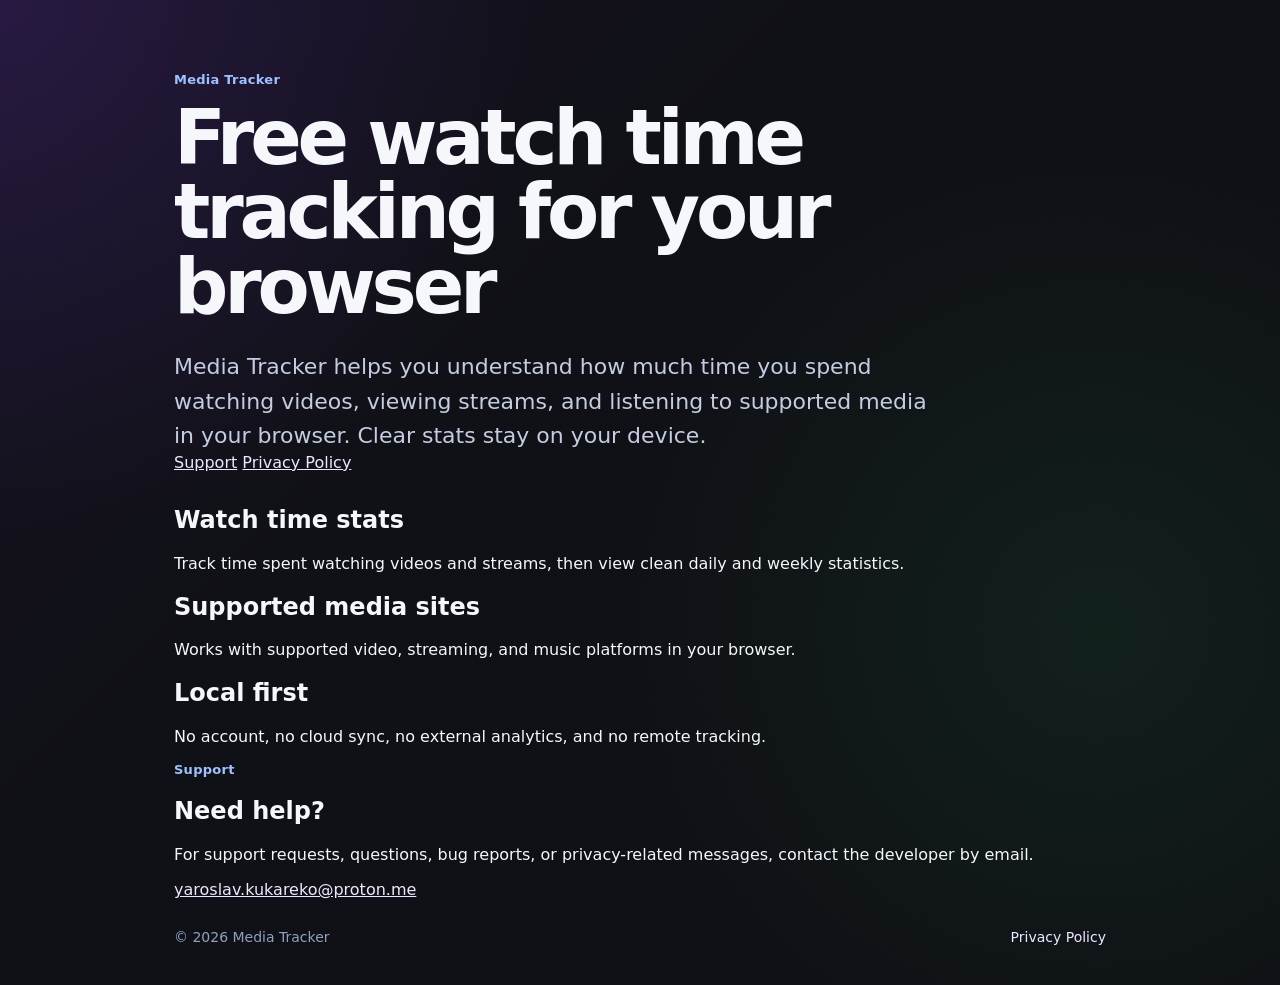
==== index.html @ 18a37ac7 "Add files via upload" ====
<!doctype html>
<html lang="en">
<head>
  <meta charset="utf-8" />
  <meta name="viewport" content="width=device-width, initial-scale=1" />
  <title>Media Tracker — Free Watch Time Tracker</title>
  <meta name="description" content="Media Tracker helps you track video and stream watch time, plus supported music listening time, with clear stats right in your browser." />
  <link rel="stylesheet" href="./styles.css" />
  <link rel="icon" href="./favicon.svg" type="image/svg+xml" />
</head>
<body>
  <main class="page">
    <section class="hero" aria-labelledby="hero-title">
      <p class="eyebrow">Media Tracker</p>

      <h1 id="hero-title">Free watch time tracking for your browser</h1>

      <p class="lead">
        Media Tracker helps you understand how much time you spend watching videos,
        viewing streams, and listening to supported media in your browser.
        Clear stats stay on your device.
      </p>

      <div class="actions" aria-label="Main actions">
        <a class="button button-primary" href="#support">Support</a>
        <a class="button button-secondary" href="./privacy.html">Privacy Policy</a>
      </div>
    </section>

    <section class="cards" aria-label="Main features">
      <article class="card">
        <div class="icon" aria-hidden="true">
          <span class="bar bar-1"></span>
          <span class="bar bar-2"></span>
          <span class="bar bar-3"></span>
        </div>
        <h2>Watch time stats</h2>
        <p>
          Track time spent watching videos and streams, then view clean daily
          and weekly statistics.
        </p>
      </article>

      <article class="card">
        <div class="icon icon-dot" aria-hidden="true"></div>
        <h2>Supported media sites</h2>
        <p>
          Works with supported video, streaming, and music platforms in your browser.
        </p>
      </article>

      <article class="card">
        <div class="icon icon-lock" aria-hidden="true"></div>
        <h2>Local first</h2>
        <p>
          No account, no cloud sync, no external analytics, and no remote tracking.
        </p>
      </article>
    </section>

    <section id="support" class="support" aria-labelledby="support-title">
      <div>
        <p class="eyebrow">Support</p>
        <h2 id="support-title">Need help?</h2>
        <p>
          For support requests, questions, bug reports, or privacy-related messages,
          contact the developer by email.
        </p>
      </div>

      <a class="support-email" href="mailto:yaroslav.kukareko@proton.me">
        yaroslav.kukareko@proton.me
      </a>
    </section>

    <footer class="footer">
      <span>© <span id="year"></span> Media Tracker</span>
      <a href="./privacy.html">Privacy Policy</a>
    </footer>
  </main>

  <script>
    document.getElementById("year").textContent = new Date().getFullYear();
  </script>
</body>
</html>
---- styles.css ----
:root {
  --bg: #101116;
  --card: rgba(23, 26, 35, 0.86);
  --card-border: #2a2f3d;
  --text: #f5f7fb;
  --muted: #c3cce0;
  --muted-2: #8fa1bf;
  --purple: #9a4dff;
  --purple-2: #7237ff;
  --green: #31dc73;
  --blue: #9fc1ff;
  --shadow: rgba(0, 0, 0, 0.32);
}

* {
  box-sizing: border-box;
}

html {
  scroll-behavior: smooth;
}

body {
  margin: 0;
  min-height: 100vh;
  font-family:
    Inter, ui-sans-serif, system-ui, -apple-system, BlinkMacSystemFont,
    "Segoe UI", Roboto, Arial, sans-serif;
  color: var(--text);
  background:
    radial-gradient(circle at 0% 0%, rgba(154, 77, 255, 0.14), transparent 34rem),
    radial-gradient(circle at 86% 64%, rgba(49, 220, 115, 0.08), transparent 30rem),
    linear-gradient(135deg, #151123 0%, var(--bg) 38%, #0f1015 100%);
}

a {
  color: #eee7ff;
}

.page {
  width: min(100%, 980px);
  margin: 0 auto;
  padding: 72px 24px 40px;
}

.hero {
  max-width: 760px;
  margin-bottom: 34px;
}

.eyebrow {
  margin: 0 0 14px;
  color: var(--blue);
  font-size: 13px;
  font-weight: 800;
  letter-spacing: 0.02em;
}

h1 {
  margin: 0;
  max-width: 720px;
  font-size: clamp(44px, 7vw, 76px);
  line-height: 0.98;
  letter-spacing: -0.055em;
}

.lead {
  max-width: 760px;
  margin: 26px 0 0;
  color: var(--muted);
  font-size: clamp(18px, 2vw, 22px);
  line-height: 1.55;
}

.updated {
  margin: 18px 0 0;
  color: var(--muted-2);
  font-size: 15px;
}

.policy-card {
  border: 1px solid var(--card-border);
  border-radius: 14px;
  background:
    linear-gradient(180deg, rgba(255, 255, 255, 0.025), rgba(255, 255, 255, 0)),
    var(--card);
  box-shadow: 0 20px 50px var(--shadow);
  padding: 26px 28px;
  margin-bottom: 16px;
}

.policy-card h2 {
  margin: 0 0 12px;
  font-size: 22px;
  line-height: 1.2;
  letter-spacing: -0.02em;
}

.policy-card p,
.policy-card li {
  color: var(--muted);
  font-size: 16px;
  line-height: 1.65;
}

.policy-card p {
  margin: 12px 0 0;
}

.policy-card ul {
  margin: 12px 0 0;
  padding-left: 22px;
}

.policy-card li + li {
  margin-top: 8px;
}

strong {
  color: var(--text);
}

.email-link {
  display: inline-flex;
  align-items: center;
  min-height: 44px;
  padding: 0 14px;
  border-radius: 12px;
  background: rgba(154, 77, 255, 0.12);
  border: 1px solid rgba(154, 77, 255, 0.32);
  color: #eee7ff;
  font-weight: 800;
  text-decoration: none;
}

.email-link:hover {
  text-decoration: underline;
}

.footer {
  display: flex;
  justify-content: space-between;
  gap: 18px;
  margin-top: 30px;
  color: var(--muted-2);
  font-size: 14px;
}

.footer a {
  color: #eee7ff;
  text-decoration: none;
}

.footer a:hover {
  text-decoration: underline;
}

@media (max-width: 720px) {
  .page {
    padding-top: 42px;
  }

  .policy-card {
    padding: 22px;
  }

  .footer {
    flex-direction: column;
  }
}
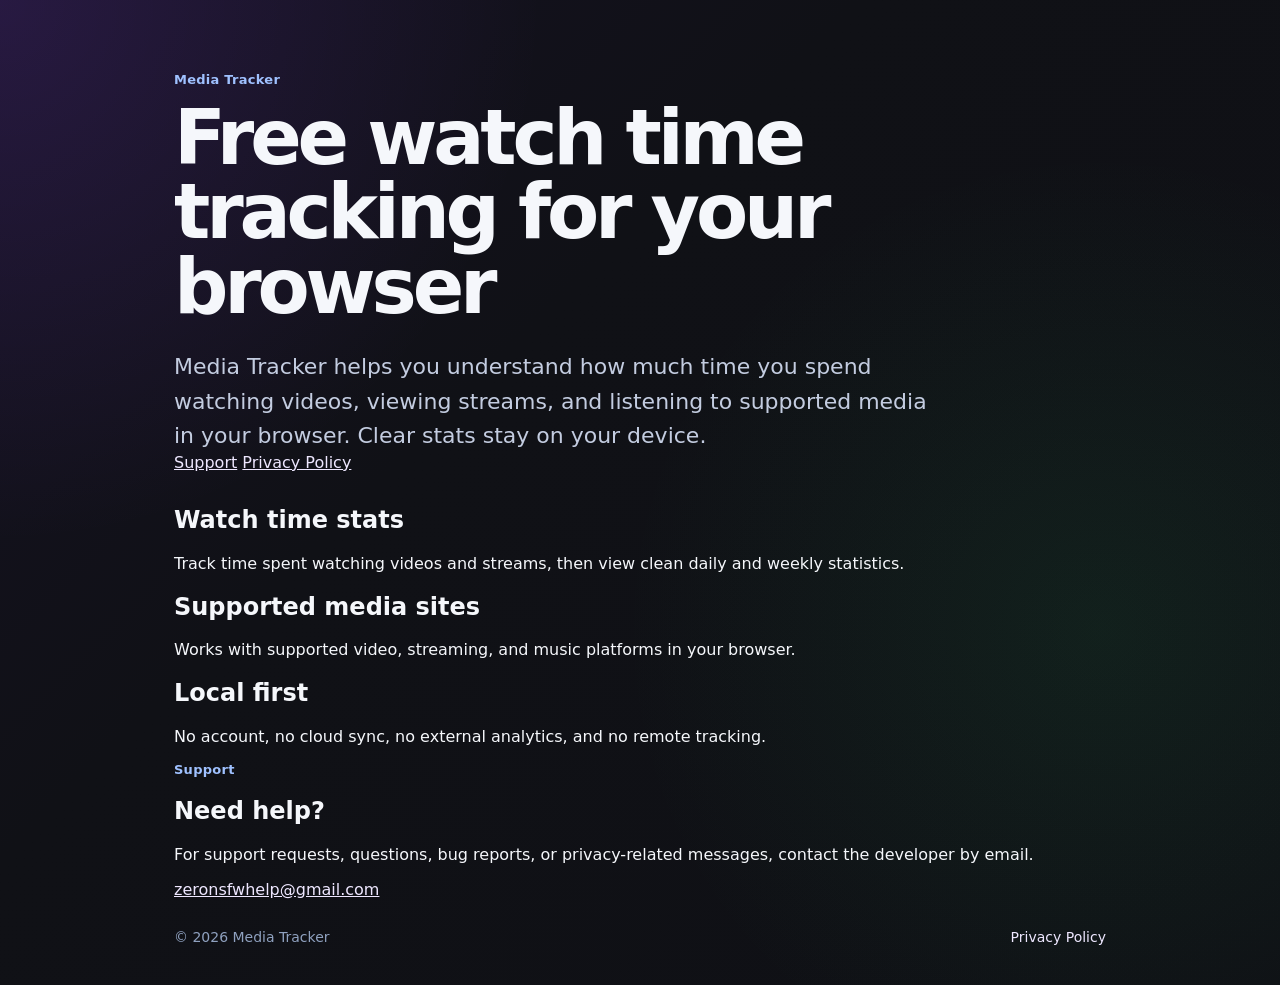
==== commit 89ad565d: "index.html" ====
--- a/index.html
+++ b/index.html
@@ -69,7 +69,7 @@
       </div>
 
       <a class="support-email" href="mailto:yaroslav.kukareko@proton.me">
-        yaroslav.kukareko@proton.me
+        zeronsfwhelp@gmail.com
       </a>
     </section>
 
